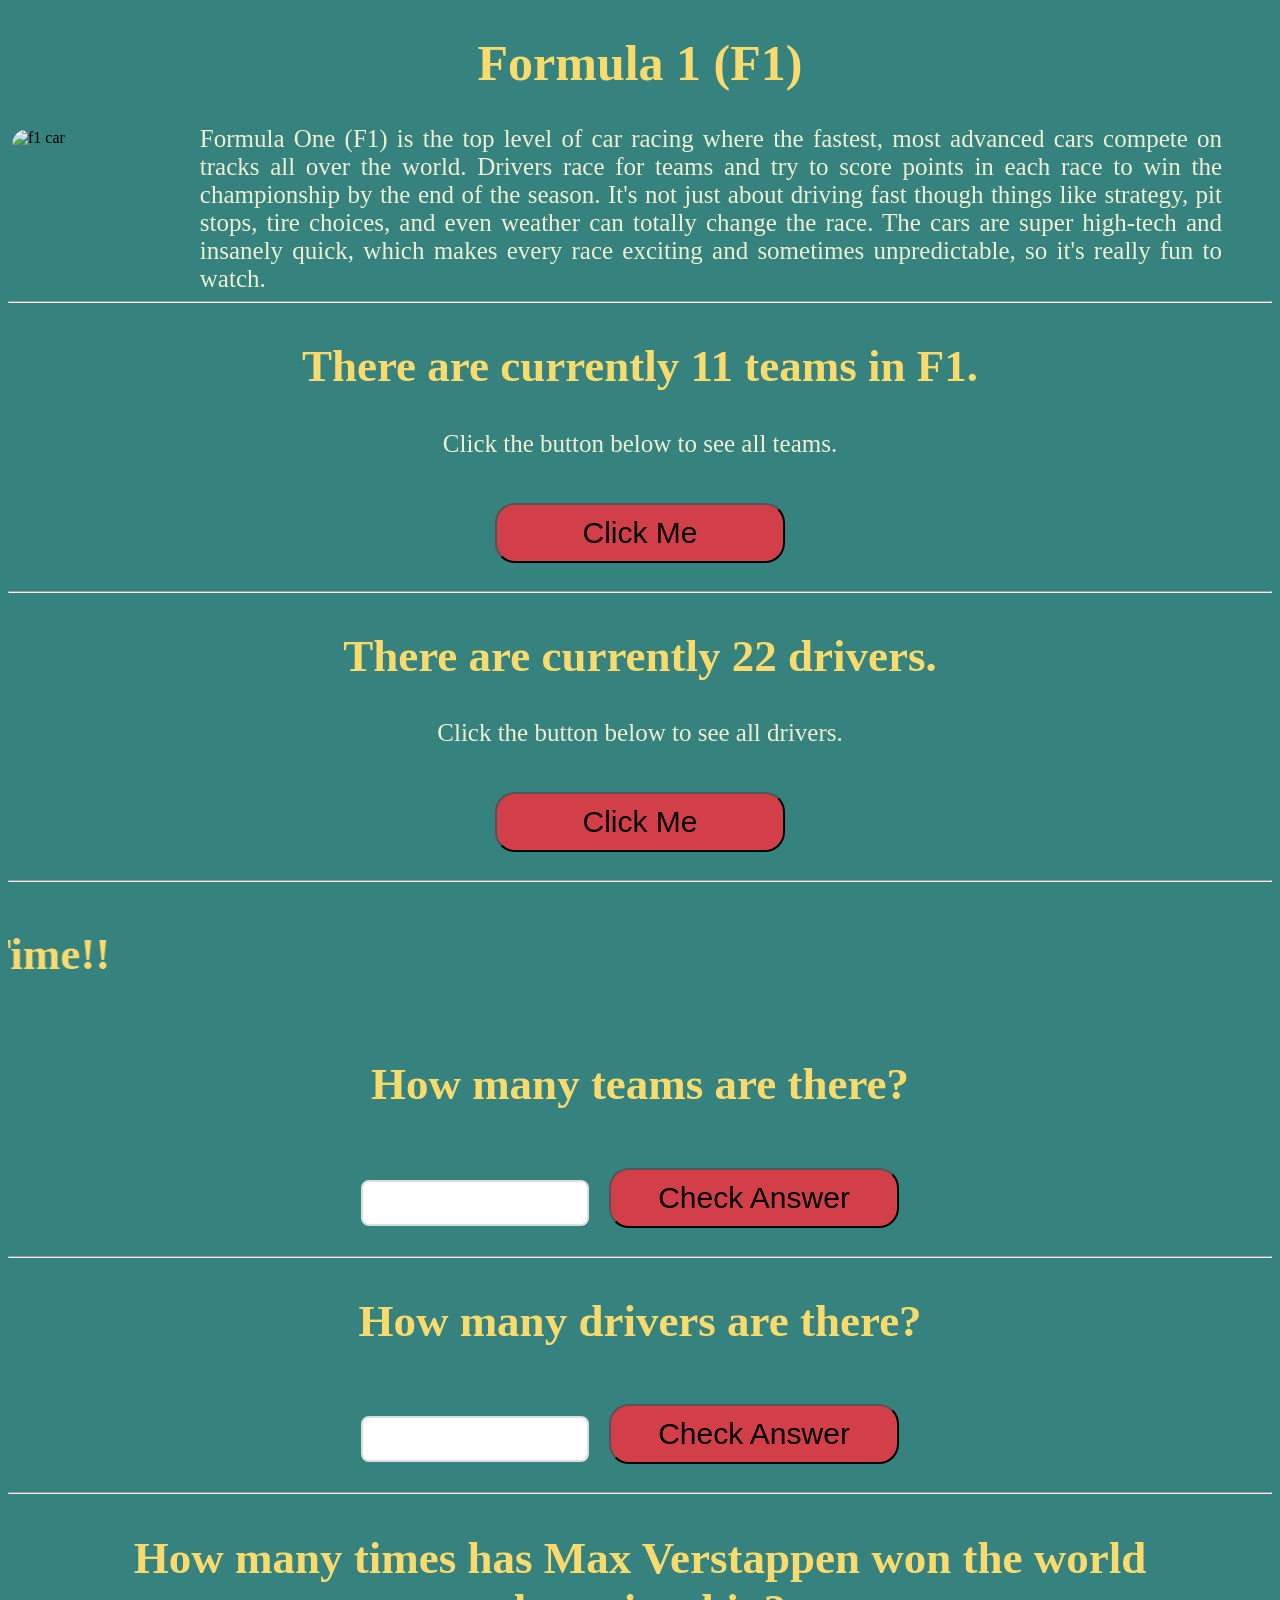
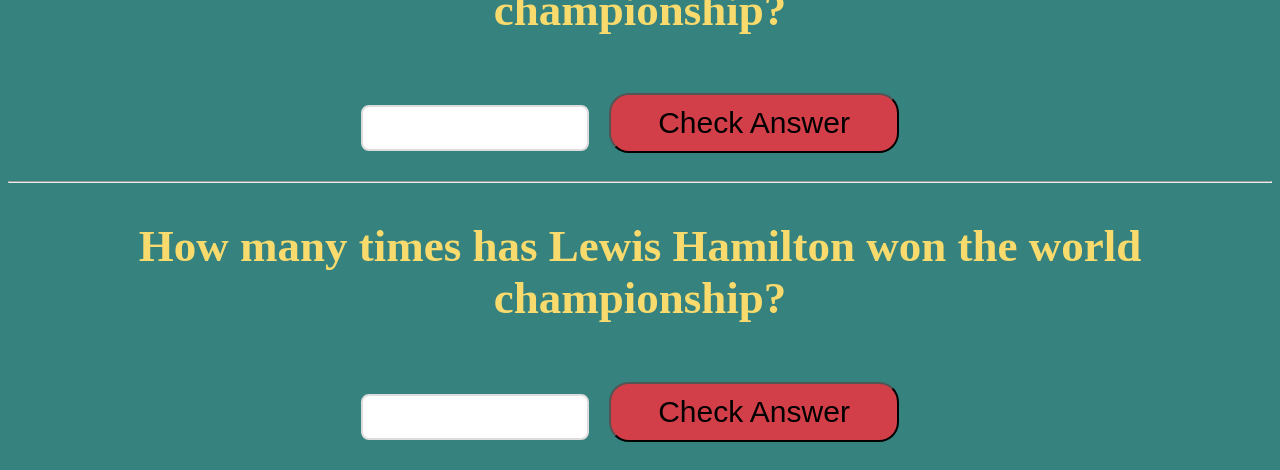
==== index.html @ 069b7b19 "Add files via upload" ====
<!DOCTYPE html>
<html lang="en">
<head>
    <meta charset="UTF-8">
    <meta name="viewport" content="width=device-width, initial-scale=1.0">
    <title>Formula 1</title>
    <link rel="stylesheet" href="styles.css">
    <link rel="icon" type="image/x-icon" href="/images/favicon.ico">
</head>
<body>
    <h1 class="heading">Formula 1 (F1)</h1>
    <div class="intro">
        <img src="/images/main-car.png" alt="f1 car" class="maincar">
        <p class="main-intro">Formula One (F1) is the top level of car racing where the 
            fastest, most advanced cars compete on tracks all over the world. Drivers race 
            for teams and try to score points in each race to win the championship by the 
            end of the season. It's not just about driving fast though things like strategy,
             pit stops, tire choices, and even weather can totally change the race. The cars 
             are super high-tech and insanely quick, which makes every race exciting and 
             sometimes unpredictable, so it's really fun to watch.</p>
    </div> 
    <hr>
    <div class="teams">
        <h2>There are currently 11 teams in F1.</h2>
        <p class="team">Click the button below to see all teams.</p>
        <a href="404.html"><button>Click Me</button></a>
    </div>
    <hr>
    <div class="drivers">
        <h2>There are currently 22 drivers.</h2>
        <p class="driver">Click the button below to see all drivers.</p>
        <a href="drivers.html"><button>Click Me</button></a>
    </div>
    <hr>
    <div class="quiz">
        <marquee direction="right"><h2>Quiz Time!!</h2></marquee>
        <h2>How many teams are there?</h2>
        <input type="number" id="team"><button onclick="teams()">Check Answer</button>
        <hr>
        <h2>How many drivers are there?</h2>
        <input type="number" id="driver"><button onclick="drivers()">Check Answer</button>
        <hr>
        <h2>How many times has Max Verstappen won the world championship?</h2>
        <input type="number" id="max"><button onclick="max()">Check Answer</button>
        <hr>
        <h2>How many times has Lewis Hamilton won the world championship?</h2>
        <input type="number" id="lewis"><button onclick="lewis()">Check Answer</button>
    </div>
    
    <script src="script.js"></script>
</body>
</html>
---- styles.css ----
body {
    background-color: #36827F;
}

.heading {
    text-align: center;
    color: #F9DB6D;
    font-size: 50px;
}

.intro {
    display: flex;
    justify-content: space-evenly;
}
 
.maincar {
    height: 600p;
    width: 650px;
    border: 4px solid transparent;
    border-radius: 20px;
    transition: all 0.5s;
}

.maincar:hover {
    border: 4px solid bisque;
    transform: scale(0.9);

}

.main-intro {
    color: #EFF0D1;
    text-align: justify;
    margin-inline: 50px;
    margin-block: 0;
    font-size: 25px;
    display: flex;
    align-items: center;
}

.teams {
    text-align: center;
}

h2 {
    color: #F9DB6D;
    font-size: 45px;
}

.team {
    font-size: 25px;
    color: #EFF0D1;
}

button {
    margin: 20px;
    height: 60px;
    width: 290px;
    font-size: 30px;
    background-color: #D33F49;
    border-radius: 20px;
    transition: all 0.5s ease;
}

button:hover {
    height: 70px;
    width: 300px;
    font-size: 35px;
    font-weight: 800;
}

.drivers {
    text-align: center;
}

.driver {
    font-size: 25px;
    color: #EFF0D1;
}

.quiz {
    text-align: center;
}

input {
  padding: 12px;
  border: 2px solid #ddd;
  border-radius: 8px;
  font-size: 16px;
  transition: 0.3s;
}

input:focus {
  border: 5px solid #012248; 
  outline: none;
}
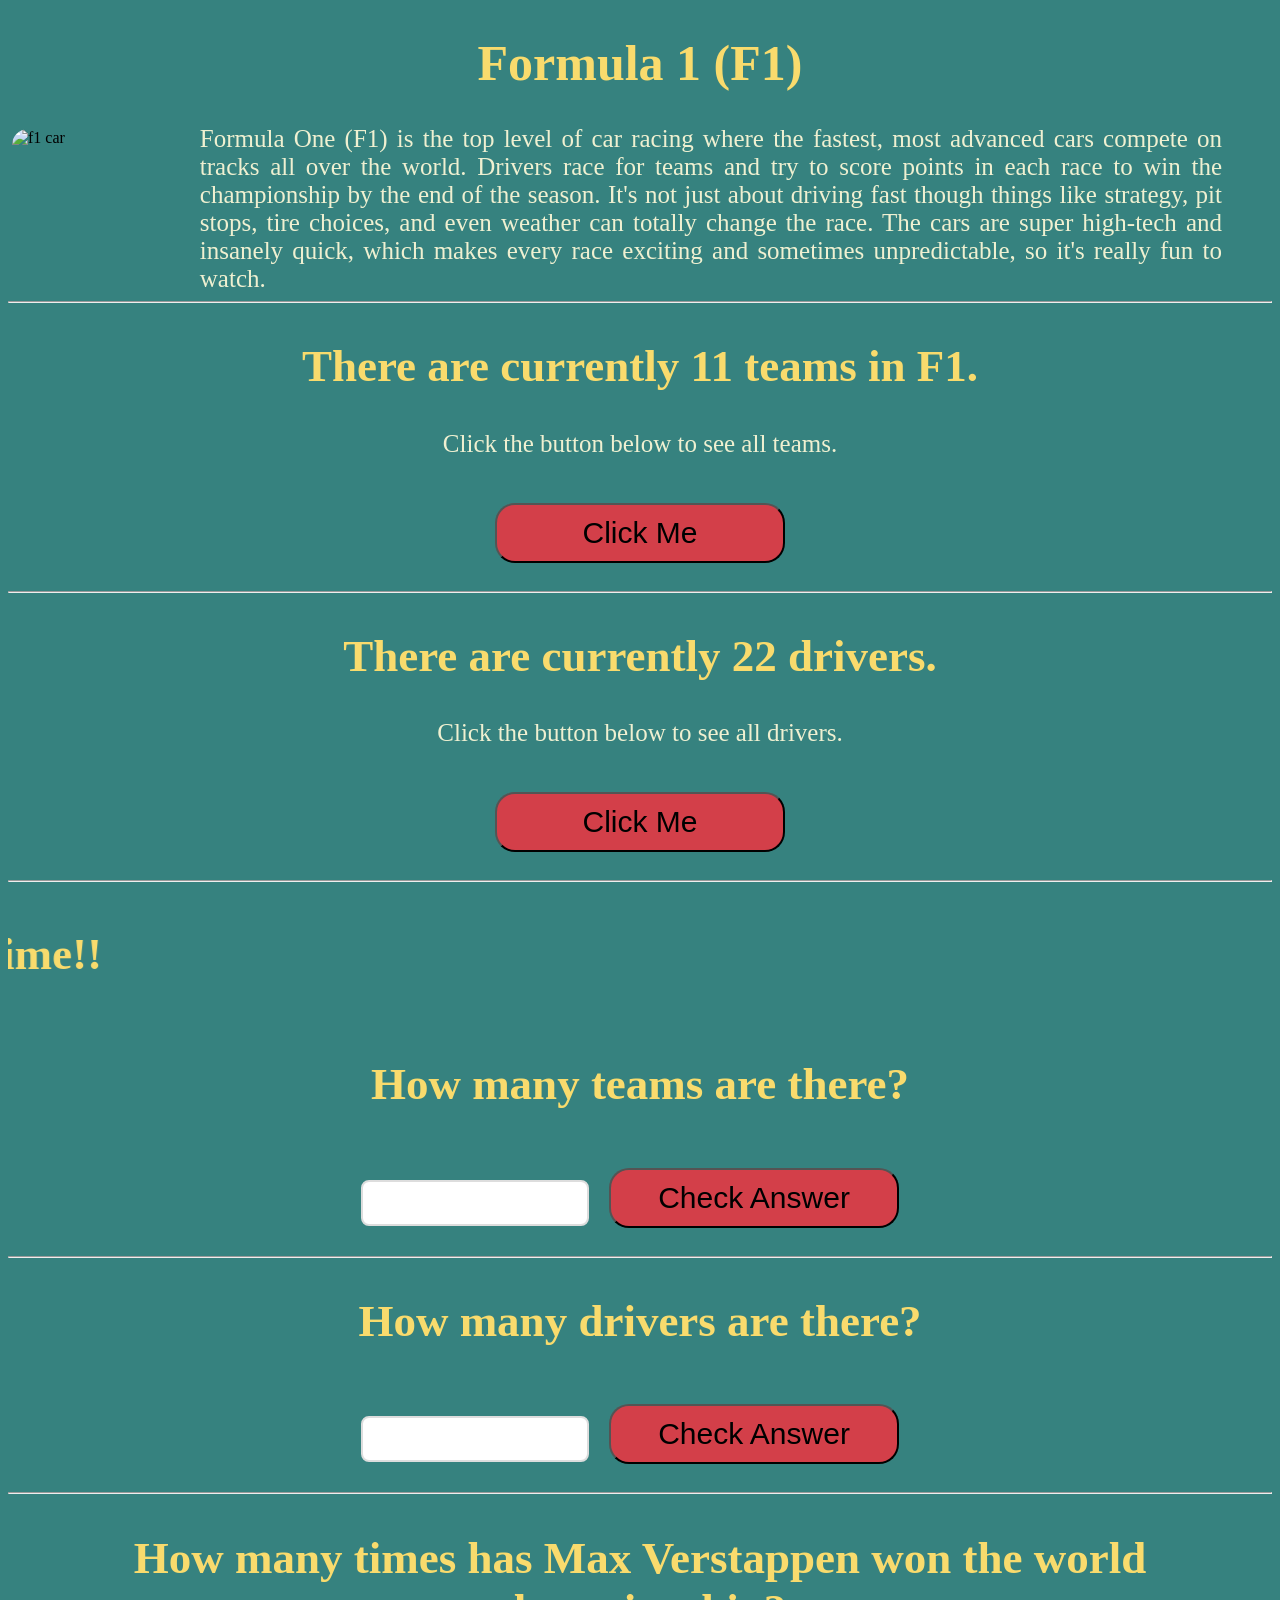
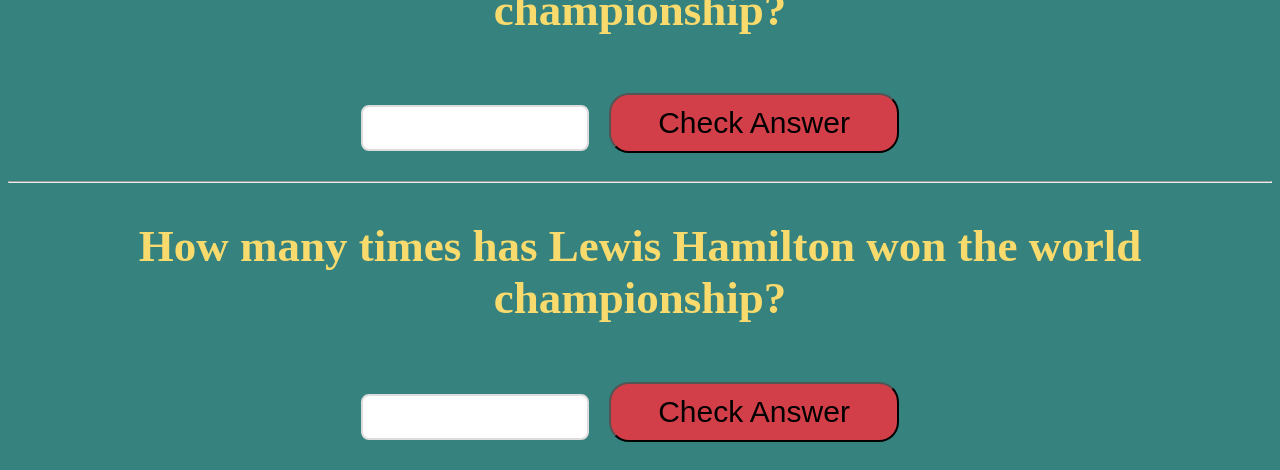
==== commit dca4d2ca: "Fix image source path in index.html" ====
--- a/index.html
+++ b/index.html
@@ -10,7 +10,7 @@
 <body>
     <h1 class="heading">Formula 1 (F1)</h1>
     <div class="intro">
-        <img src="/images/main-car.png" alt="f1 car" class="maincar">
+        <img src="images/main-car.png" alt="f1 car" class="maincar">
         <p class="main-intro">Formula One (F1) is the top level of car racing where the 
             fastest, most advanced cars compete on tracks all over the world. Drivers race 
             for teams and try to score points in each race to win the championship by the 
@@ -49,4 +49,4 @@
     
     <script src="script.js"></script>
 </body>
-</html>+</html>
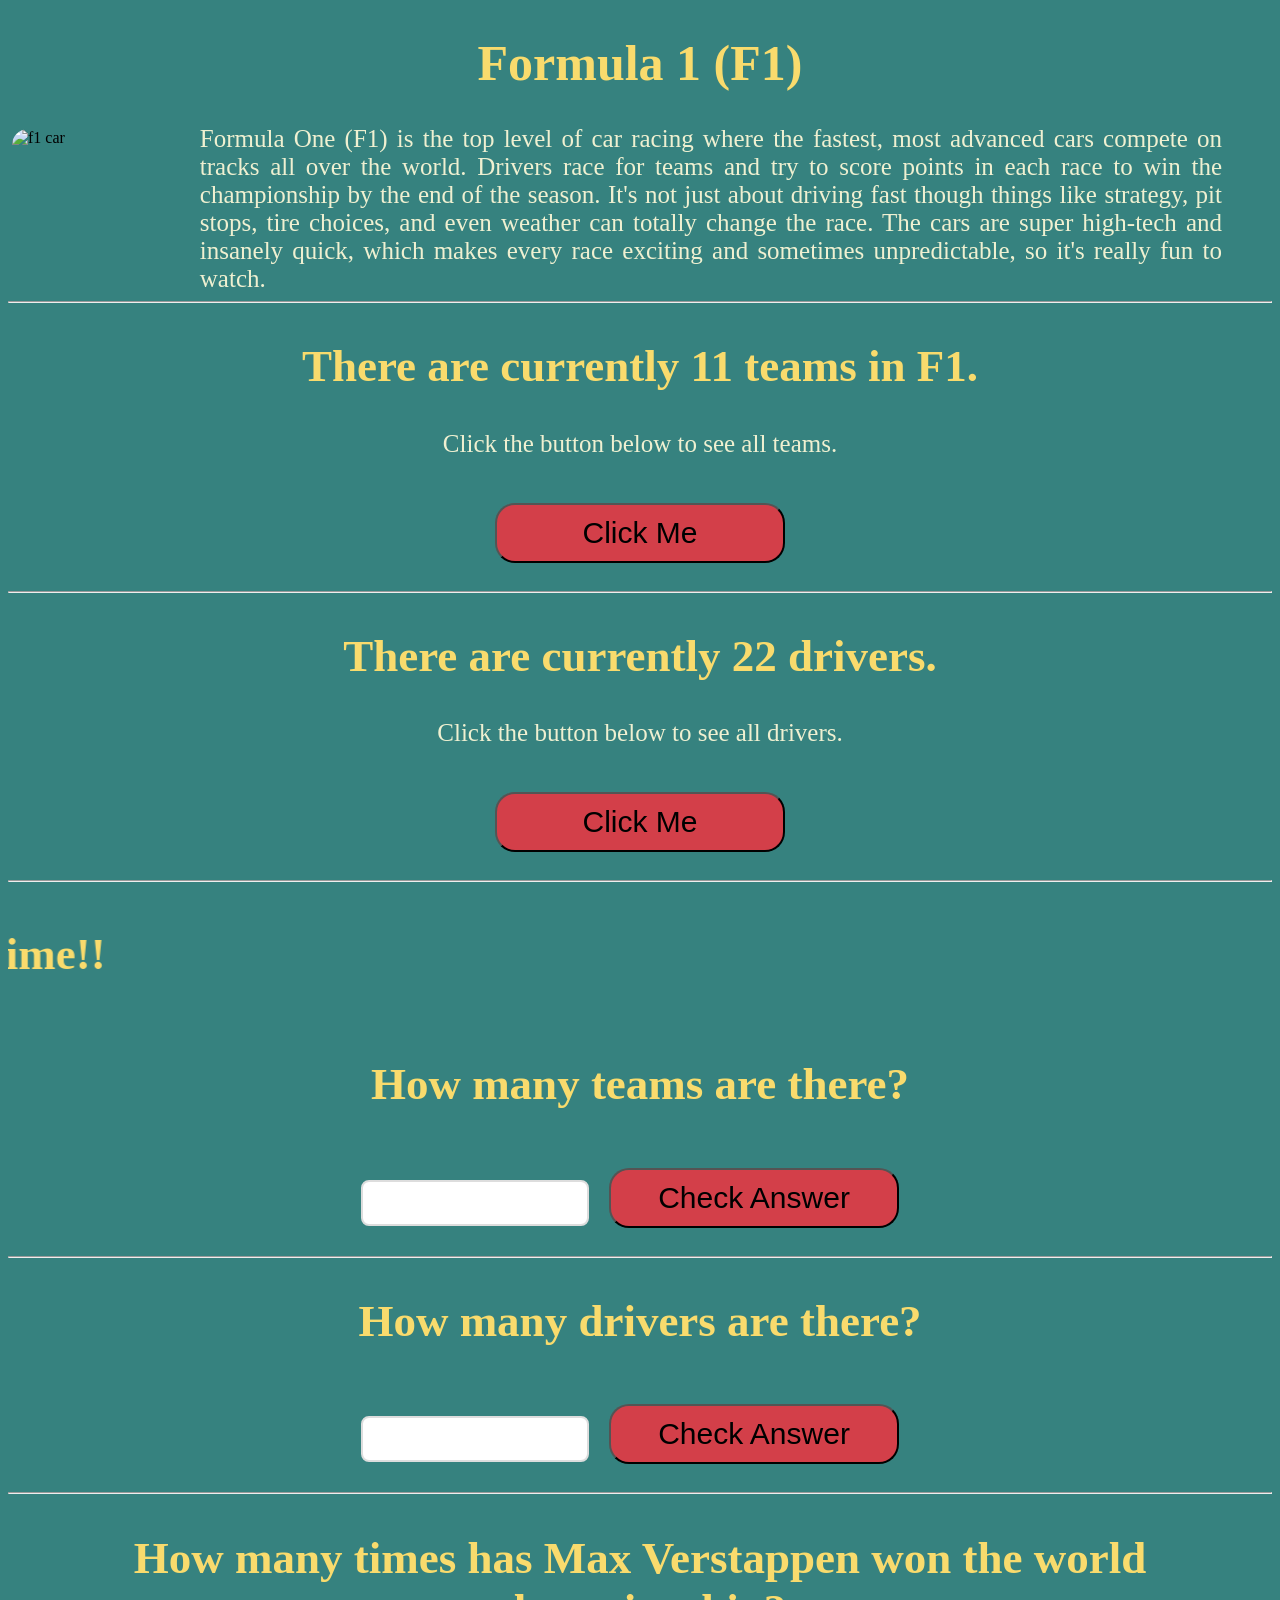
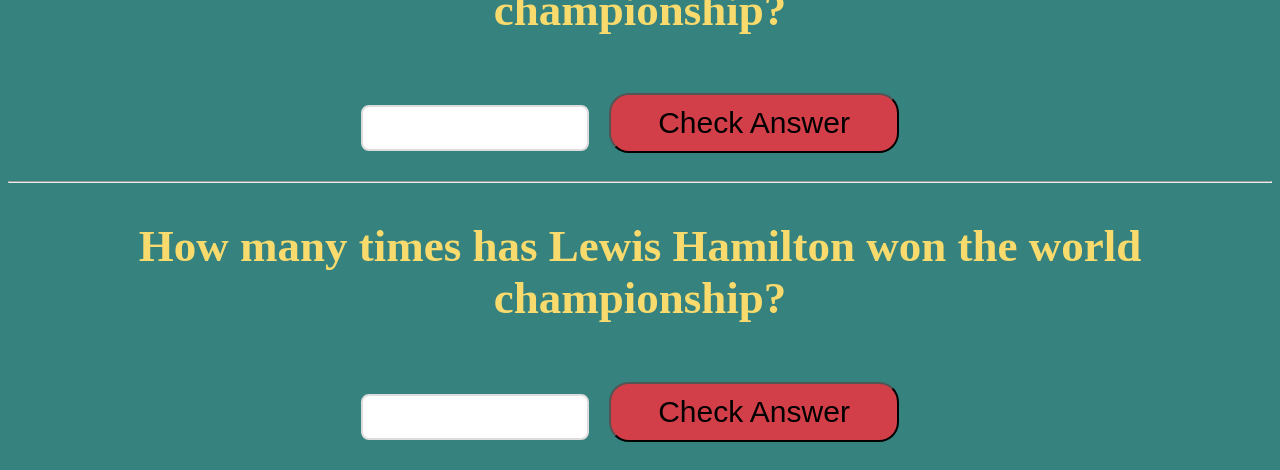
==== commit fdebf855: "Update index.html" ====
--- a/index.html
+++ b/index.html
@@ -5,7 +5,7 @@
     <meta name="viewport" content="width=device-width, initial-scale=1.0">
     <title>Formula 1</title>
     <link rel="stylesheet" href="styles.css">
-    <link rel="icon" type="image/x-icon" href="/images/favicon.ico">
+    <link rel="icon" type="image/x-icon" href="images/favicon.ico">
 </head>
 <body>
     <h1 class="heading">Formula 1 (F1)</h1>
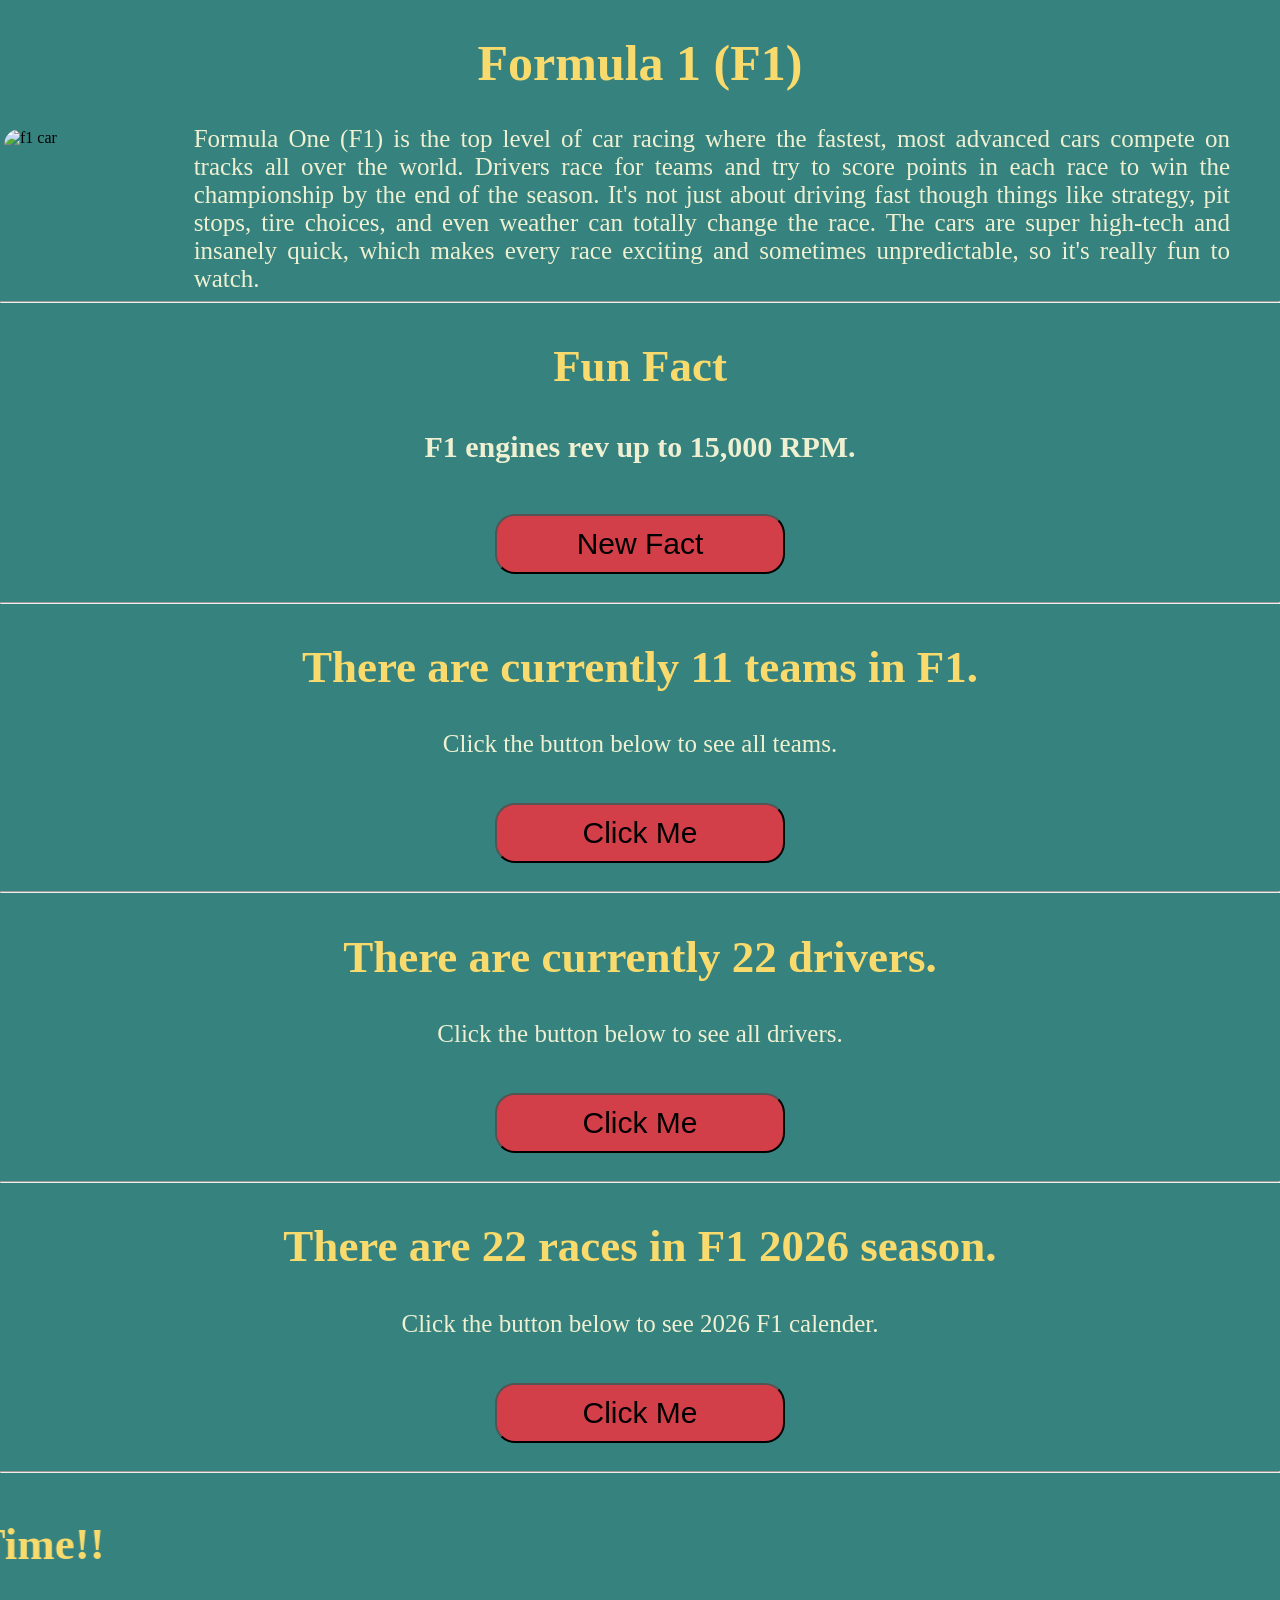
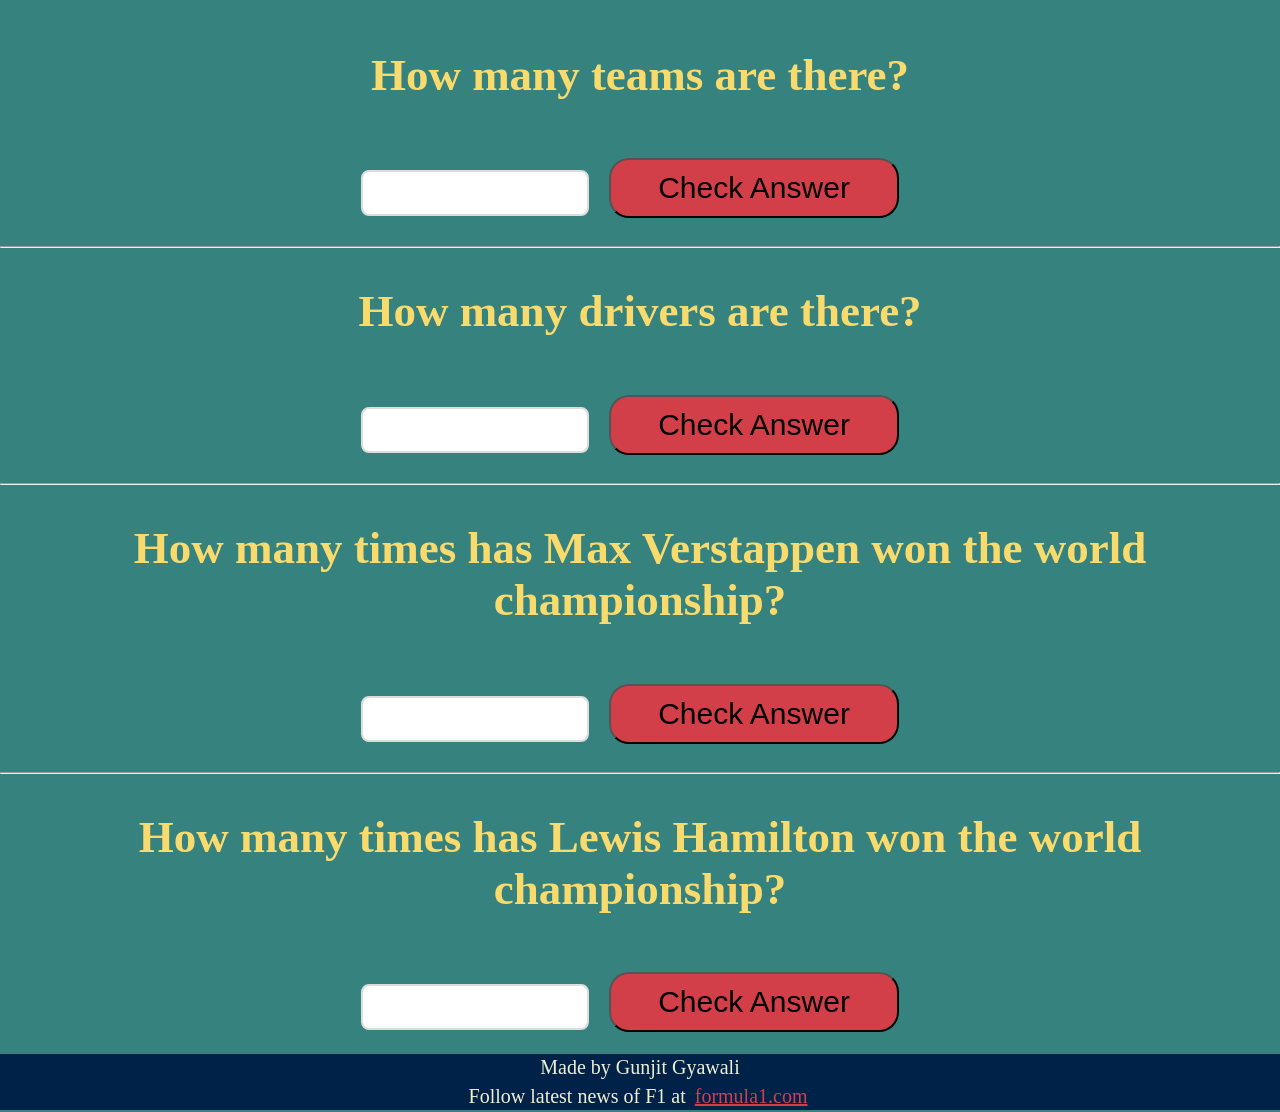
==== commit 56cabc80: "Add files via upload" ====
--- a/index.html
+++ b/index.html
@@ -5,12 +5,12 @@
     <meta name="viewport" content="width=device-width, initial-scale=1.0">
     <title>Formula 1</title>
     <link rel="stylesheet" href="styles.css">
-    <link rel="icon" type="image/x-icon" href="images/favicon.ico">
+    <link rel="icon" type="image/x-icon" href="/images/favicon.ico">
 </head>
 <body>
     <h1 class="heading">Formula 1 (F1)</h1>
     <div class="intro">
-        <img src="images/main-car.png" alt="f1 car" class="maincar">
+        <img src="/images/main-car.png" alt="f1 car" class="maincar">
         <p class="main-intro">Formula One (F1) is the top level of car racing where the 
             fastest, most advanced cars compete on tracks all over the world. Drivers race 
             for teams and try to score points in each race to win the championship by the 
@@ -20,16 +20,30 @@
              sometimes unpredictable, so it's really fun to watch.</p>
     </div> 
     <hr>
+    <div class="fact-box">
+    <h2>Fun Fact</h2>
+    <p id="fact-text"></p>
+    <button onclick="showFact()">New Fact</button>
+</div>
+
+    <hr>
     <div class="teams">
         <h2>There are currently 11 teams in F1.</h2>
         <p class="team">Click the button below to see all teams.</p>
         <a href="404.html"><button>Click Me</button></a>
     </div>
     <hr>
+    
     <div class="drivers">
         <h2>There are currently 22 drivers.</h2>
         <p class="driver">Click the button below to see all drivers.</p>
         <a href="drivers.html"><button>Click Me</button></a>
+    </div>
+    <hr>
+    <div class="calenders">
+        <h2>There are 22 races in F1 2026 season.</h2>
+        <p class="calender">Click the button below to see 2026 F1 calender.</p>
+        <a href="https://www.formula1.com/en/racing/2026" target="_blank"><button>Click Me</button></a>
     </div>
     <hr>
     <div class="quiz">
@@ -46,7 +60,12 @@
         <h2>How many times has Lewis Hamilton won the world championship?</h2>
         <input type="number" id="lewis"><button onclick="lewis()">Check Answer</button>
     </div>
+
+    <div class="foter">
+        <p class="foter-text">Made by Gunjit Gyawali</p>
+        <p class="foter-text">Follow latest news of F1 at <a href="https://www.formula1.com/" class="foter-link-a" target="_blank">formula1.com</a></p>
+    </div>
     
     <script src="script.js"></script>
 </body>
-</html>
+</html>
--- a/styles.css
+++ b/styles.css
@@ -1,6 +1,8 @@
+
 
 body {
     background-color: #36827F;
+    margin: 0;
 }
 
 .heading {
@@ -15,7 +17,6 @@
 }
  
 .maincar {
-    height: 600p;
     width: 650px;
     border: 4px solid transparent;
     border-radius: 20px;
@@ -38,7 +39,17 @@
     align-items: center;
 }
 
-.teams {
+.fact-box {
+    text-align: center;
+}
+
+#fact-text {
+    font-size: 30px;
+    font-weight: 900;
+    color: #EFF0D1;
+}
+
+.teams, .calenders, .drivers{
     text-align: center;
 }
 
@@ -47,7 +58,7 @@
     font-size: 45px;
 }
 
-.team {
+.team, .calender{
     font-size: 25px;
     color: #EFF0D1;
 }
@@ -67,10 +78,6 @@
     width: 300px;
     font-size: 35px;
     font-weight: 800;
-}
-
-.drivers {
-    text-align: center;
 }
 
 .driver {
@@ -94,3 +101,22 @@
   border: 5px solid #012248; 
   outline: none;
 }
+
+.foter {
+    font-size: 20px;
+    width: 100%;
+    color: #EFF0D1;
+    text-align: center;
+    background-color: #012248;
+}
+
+.foter-text {
+    padding: 2px;
+    margin: 2px;
+}
+
+.foter-link-a {
+    margin: 2px;
+    padding: 2px;
+    color: #D33F49;
+}
